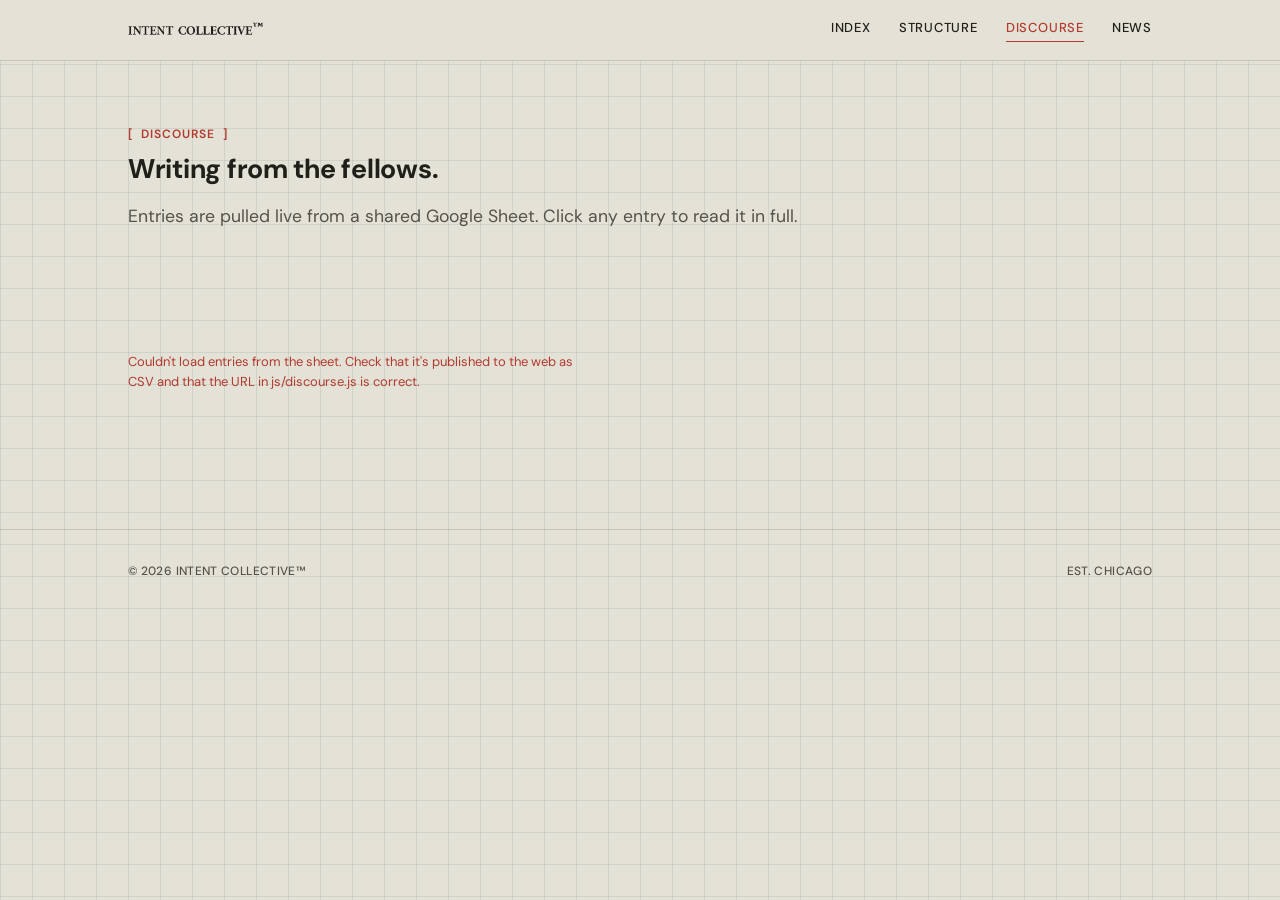
==== discourse.html @ 8bbcaa1e "Add files via upload" ====
<!DOCTYPE html>
<html lang="en">
<head>
<meta charset="UTF-8">
<meta name="viewport" content="width=device-width, initial-scale=1.0">
<title>Discourse — Intent Collective</title>
<meta name="description" content="Writing from Intent Collective fellows.">
<link rel="icon" href="assets/logo.png">
<link rel="stylesheet" href="css/style.css">
</head>
<body>

<header class="site-header">
  <div class="wrap">
    <a href="index.html" class="wordmark-link">
      <img src="assets/wordmark.png" alt="Intent Collective">
    </a>
    <nav class="site-nav">
      <a href="index.html">Index</a>
      <a href="structure.html">Structure</a>
      <a href="discourse.html" aria-current="page">Discourse</a>
      <a href="news.html">News</a>
    </nav>
  </div>
</header>

<main>
  <section class="page-head">
    <div class="wrap">
      <div class="mark-label">Discourse</div>
      <h1>Writing from the fellows.</h1>
      <p class="lede">
        Entries are pulled live from a shared Google Sheet. Click any entry to read it in full.
      </p>
    </div>
  </section>

  <div class="wrap">

    <div id="composer-region">
      <button type="button" id="compose-toggle" class="compose-toggle">+ Share a post</button>

      <div id="composer" class="composer hidden">
        <div class="field">
          <label for="compose-name">Name</label>
          <input type="text" id="compose-name" placeholder="Your name">
        </div>

        <div class="field">
          <label for="compose-title">Title</label>
          <input type="text" id="compose-title" placeholder="Post title">
        </div>

        <div class="field">
          <label for="rte-body">Content</label>
          <div class="rte-toolbar" role="toolbar" aria-label="Formatting">
            <button type="button" data-cmd="bold" title="Bold"><b>B</b></button>
            <button type="button" data-cmd="italic" title="Italic"><i>I</i></button>
            <button type="button" data-cmd="underline" title="Underline"><u>U</u></button>
            <select id="rte-block" title="Paragraph style" aria-label="Paragraph style">
              <option value="">Style…</option>
              <option value="p">Paragraph</option>
              <option value="h3">Heading</option>
              <option value="blockquote">Quote</option>
            </select>
            <button type="button" data-cmd="insertUnorderedList" title="Bulleted list">• List</button>
            <button type="button" data-cmd="insertOrderedList" title="Numbered list">1. List</button>
            <button type="button" data-cmd="createLink" title="Insert link">Link</button>
            <button type="button" data-cmd="removeFormat" title="Clear formatting">Clear</button>
          </div>
          <div id="rte-body" class="rte-body" contenteditable="true" aria-label="Post content"></div>
        </div>

        <div class="composer-actions">
          <input type="password" id="compose-password" placeholder="Password to publish">
          <button type="button" id="publish-btn" class="btn-primary">Publish</button>
          <span id="composer-status" class="composer-status" aria-live="polite"></span>
        </div>
      </div>
    </div>

    <div class="discourse-toolbar" id="discourse-toolbar">
      <span class="count" id="entry-count" aria-live="polite"></span>
    </div>

    <div id="state" class="state-msg">Loading entries…</div>
    <div id="entry-grid" class="entry-grid" hidden></div>

    <article id="post-detail" class="post-detail" hidden></article>
  </div>
</main>

<footer class="site-footer">
  <div class="wrap">
    <span>&copy; <span id="year"></span> intent collective&trade;</span>
    <span>Est. Chicago</span>
  </div>
</footer>

<script src="js/discourse.js"></script>
<script>document.getElementById('year').textContent = new Date().getFullYear();</script>

</body>
</html>
---- css/style.css ----
/* ==========================================================================
   Intent Collective — shared design system
   Single typeface: DM Sans. Hierarchy comes from weight, size, spacing,
   and the brick-red annotation mark — not from mixing type families.
   ========================================================================== */

@import url('https://fonts.googleapis.com/css2?family=DM+Sans:ital,opsz,wght@0,9..40,400;0,9..40,500;0,9..40,600;0,9..40,700;1,9..40,400;1,9..40,500&display=swap');

:root {
  --paper: #E4E1D6;
  --paper-raised: #EDEAE0;
  --ink: #211F1A;
  --ink-soft: #55524A;
  --mark: #B23A2E;
  --sage: #5B6B5E;
  --grid-line: #8FA6A340;
  --rule: #21201a26;

  --font: 'DM Sans', sans-serif;

  --max-w: 1080px;
}

* { box-sizing: border-box; }

html { scroll-behavior: smooth; }

@media (prefers-reduced-motion: reduce) {
  html { scroll-behavior: auto; }
  * { animation-duration: 0.01ms !important; transition-duration: 0.01ms !important; }
}

body {
  margin: 0;
  background-color: var(--paper);
  background-image:
    linear-gradient(var(--grid-line) 1px, transparent 1px),
    linear-gradient(90deg, var(--grid-line) 1px, transparent 1px);
  background-size: 32px 32px;
  color: var(--ink);
  font-family: var(--font);
  font-size: 18px;
  line-height: 1.6;
  -webkit-font-smoothing: antialiased;
}

a { color: inherit; text-decoration: none; }
::selection { background: var(--mark); color: var(--paper); }
:focus-visible { outline: 2px solid var(--mark); outline-offset: 3px; }
img { max-width: 100%; display: block; }

/* ---------- layout shell ---------- */

.wrap { max-width: var(--max-w); margin: 0 auto; padding: 0 28px; }

/* ---------- header / nav ---------- */

.site-header {
  border-bottom: 1px solid var(--rule);
  background: var(--paper);
  position: sticky;
  top: 0;
  z-index: 10;
}

.site-header .wrap {
  display: flex;
  align-items: center;
  justify-content: space-between;
  padding-top: 18px;
  padding-bottom: 18px;
}

.wordmark-link { display: inline-block; }
.wordmark-link img { height: 20px; width: auto; }

.site-nav {
  display: flex;
  gap: 28px;
  font-size: 13px;
  font-weight: 500;
  text-transform: uppercase;
  letter-spacing: 0.06em;
}

.site-nav a { position: relative; padding-bottom: 3px; }

.site-nav a::after {
  content: "";
  position: absolute;
  left: 0; right: 100%; bottom: 0;
  height: 1px;
  background: var(--mark);
  transition: right 0.2s ease;
}

.site-nav a:hover::after,
.site-nav a[aria-current="page"]::after { right: 0; }
.site-nav a[aria-current="page"] { color: var(--mark); }

/* ---------- annotation mark (signature element) ---------- */

.mark-label {
  font-size: 12px;
  font-weight: 600;
  letter-spacing: 0.08em;
  text-transform: uppercase;
  color: var(--mark);
  display: flex;
  align-items: center;
  gap: 8px;
  margin-bottom: 10px;
}

.mark-label::before { content: "["; color: var(--mark); }
.mark-label::after { content: "]"; color: var(--mark); }

h1, h2, h3 {
  font-family: var(--font);
  font-weight: 700;
  line-height: 1.12;
  margin: 0 0 0.4em;
  letter-spacing: -0.01em;
}

/* ---------- hero ---------- */

.hero { padding: 80px 0 64px; border-bottom: 1px solid var(--rule); }

.hero h1 {
  font-size: clamp(2.4rem, 5vw, 4.2rem);
  max-width: 15ch;
}

.logo-mark {
  width: 120px;
  height: auto;
  margin-bottom: 32px;
}

/* ---------- manifesto ---------- */

.manifesto { padding: 56px 0 96px; }

.manifesto blockquote {
  font-style: italic;
  font-weight: 500;
  font-size: clamp(1.4rem, 2.6vw, 1.9rem);
  line-height: 1.45;
  margin: 0 0 40px;
  max-width: 34ch;
  border-left: 3px solid var(--mark);
  padding-left: 24px;
}

.manifesto p {
  max-width: 68ch;
  color: var(--ink);
  font-size: 1.02rem;
  margin-bottom: 1.1em;
}

.manifesto .signoff {
  font-weight: 700;
  margin-top: 1.6em;
}

/* ---------- footer ---------- */

.site-footer {
  border-top: 1px solid var(--rule);
  padding: 32px 0 48px;
  font-size: 12px;
  font-weight: 500;
  letter-spacing: 0.03em;
  text-transform: uppercase;
  color: var(--ink-soft);
}

.site-footer .wrap {
  display: flex;
  justify-content: space-between;
  flex-wrap: wrap;
  gap: 12px;
}

/* ---------- structure / fellowships / pillars page ---------- */

.page-head { padding: 64px 0 32px; }

.page-head p.lede {
  max-width: 60ch;
  font-size: 1.1rem;
  color: var(--ink-soft);
}

.section-block { padding: 48px 0; border-top: 1px solid var(--rule); }

.tier-grid {
  display: grid;
  grid-template-columns: repeat(auto-fit, minmax(240px, 1fr));
  gap: 1px;
  background: var(--rule);
  border: 1px solid var(--rule);
  margin-top: 32px;
}

.tier {
  background: var(--paper-raised);
  padding: 24px;
}

.tier h3 { font-size: 1.15rem; margin-bottom: 6px; }
.tier p { font-size: 0.95rem; color: var(--ink-soft); margin: 0; }

.pillar-list { margin-top: 32px; display: flex; flex-direction: column; }

.pillar-row {
  display: grid;
  grid-template-columns: 56px 1fr auto;
  gap: 20px;
  align-items: baseline;
  padding: 20px 0;
  border-top: 1px solid var(--rule);
}

.pillar-row:last-child { border-bottom: 1px solid var(--rule); }

.pillar-letter { font-weight: 700; color: var(--mark); font-size: 1.1rem; }
.pillar-name { font-weight: 600; }
.pillar-people {
  font-size: 0.85rem;
  color: var(--ink-soft);
  text-align: right;
  white-space: nowrap;
}

.triad {
  display: grid;
  grid-template-columns: repeat(auto-fit, minmax(220px, 1fr));
  gap: 28px;
  margin-top: 32px;
}

.triad-item .mark-label { margin-bottom: 8px; }
.triad-item p { color: var(--ink-soft); font-size: 0.98rem; margin: 0; }

/* ---------- discourse & news shared card grid ---------- */

.discourse-toolbar {
  display: flex;
  justify-content: space-between;
  align-items: center;
  flex-wrap: wrap;
  gap: 16px;
  padding-bottom: 32px;
}

.discourse-toolbar .count { font-size: 12px; color: var(--ink-soft); font-weight: 500; }

.entry-grid {
  display: grid;
  grid-template-columns: repeat(auto-fill, minmax(300px, 1fr));
  gap: 20px;
  padding-bottom: 96px;
}

.entry-card {
  background: var(--paper-raised);
  border: 1px solid var(--rule);
  padding: 22px;
  display: flex;
  flex-direction: column;
  gap: 12px;
  transition: border-color 0.15s ease;
  width: 100%;
  text-align: left;
  font: inherit;
  color: inherit;
  cursor: pointer;
}

.entry-card:hover { border-color: var(--mark); }

.entry-meta {
  font-size: 11px;
  font-weight: 600;
  text-transform: uppercase;
  letter-spacing: 0.05em;
  color: var(--sage);
  display: flex;
  justify-content: space-between;
}

.entry-card h3 { font-size: 1.25rem; margin-bottom: 0; }

.entry-card .excerpt { font-size: 0.98rem; color: var(--ink); flex-grow: 1; }

.entry-card .byline {
  font-size: 12px;
  color: var(--ink-soft);
  border-top: 1px dashed var(--rule);
  padding-top: 10px;
  font-weight: 500;
}

.state-msg { font-size: 13px; color: var(--ink-soft); padding: 40px 0; max-width: 50ch; }
.state-msg.is-error { color: var(--mark); }

/* ---------- compose form ---------- */

.compose-toggle {
  background: none;
  border: none;
  padding: 0 0 20px;
  font-family: var(--font);
  font-size: 12px;
  font-weight: 700;
  text-transform: uppercase;
  letter-spacing: 0.06em;
  color: var(--sage);
  cursor: pointer;
}

.compose-toggle:hover { color: var(--mark); }

.composer {
  background: var(--paper-raised);
  border: 1px solid var(--rule);
  padding: 28px;
  margin-bottom: 40px;
  display: flex;
  flex-direction: column;
  gap: 20px;
}

.composer.hidden { display: none; }

.field label {
  display: block;
  font-size: 12px;
  font-weight: 700;
  text-transform: uppercase;
  letter-spacing: 0.05em;
  color: var(--ink-soft);
  margin-bottom: 6px;
}

.field input[type="text"],
.field input[type="password"],
.field textarea {
  width: 100%;
  padding: 10px 12px;
  border: 1px solid var(--rule);
  background: var(--paper);
  font-family: var(--font);
  font-size: 0.95rem;
  color: var(--ink);
}

.field textarea { resize: vertical; min-height: 90px; }

.field input:focus, .field textarea:focus { outline: 2px solid var(--mark); outline-offset: 1px; }

.rte-toolbar {
  display: flex;
  flex-wrap: wrap;
  gap: 4px;
  border: 1px solid var(--rule);
  border-bottom: none;
  background: var(--paper);
  padding: 6px;
}

.rte-toolbar button {
  background: none;
  border: 1px solid transparent;
  padding: 6px 10px;
  font-family: var(--font);
  font-size: 13px;
  font-weight: 600;
  color: var(--ink);
  cursor: pointer;
}

.rte-toolbar button:hover { border-color: var(--rule); }

.rte-toolbar select {
  font-family: var(--font);
  font-size: 13px;
  border: 1px solid var(--rule);
  background: var(--paper);
  padding: 4px 6px;
  color: var(--ink);
}

.rte-body {
  min-height: 180px;
  border: 1px solid var(--rule);
  background: var(--paper);
  padding: 14px;
  font-size: 0.98rem;
  line-height: 1.6;
}

.rte-body:focus { outline: 2px solid var(--mark); outline-offset: -2px; }
.rte-body p, .rte-body div { margin: 0 0 0.8em; }
.rte-body ul, .rte-body ol { margin: 0 0 0.8em 1.2em; }
.rte-body blockquote {
  border-left: 3px solid var(--mark);
  margin: 0 0 0.8em;
  padding-left: 16px;
  font-style: italic;
}
.rte-body a { color: var(--mark); text-decoration: underline; }

.composer-actions {
  display: flex;
  align-items: center;
  gap: 14px;
  flex-wrap: wrap;
}

.composer-actions input[type="password"] { max-width: 220px; }

.btn-primary {
  background: var(--mark);
  color: var(--paper);
  border: none;
  padding: 11px 22px;
  font-family: var(--font);
  font-size: 13px;
  font-weight: 700;
  text-transform: uppercase;
  letter-spacing: 0.05em;
  cursor: pointer;
}

.btn-primary:hover { opacity: 0.9; }
.btn-primary:disabled { opacity: 0.5; cursor: not-allowed; }

.composer-status { font-size: 13px; font-weight: 500; }
.composer-status.is-error { color: var(--mark); }
.composer-status.is-ok { color: var(--sage); }

/* ---------- post detail (blog view) ---------- */

.post-detail { padding: 16px 0 96px; }

.back-link {
  display: inline-flex;
  align-items: center;
  gap: 6px;
  font-size: 12px;
  font-weight: 700;
  text-transform: uppercase;
  letter-spacing: 0.05em;
  color: var(--sage);
  margin-bottom: 28px;
}

.back-link:hover { color: var(--mark); }

.post-detail h1 { font-size: clamp(1.8rem, 4vw, 2.6rem); max-width: 24ch; }

.post-meta {
  font-size: 13px;
  font-weight: 500;
  color: var(--ink-soft);
  margin-bottom: 32px;
  text-transform: uppercase;
  letter-spacing: 0.04em;
}

.post-body { max-width: 68ch; font-size: 1.05rem; }
.post-body p, .post-body div { margin: 0 0 1.1em; }
.post-body ul, .post-body ol { margin: 0 0 1.1em 1.4em; }
.post-body blockquote {
  border-left: 3px solid var(--mark);
  padding-left: 20px;
  margin: 0 0 1.1em;
  font-style: italic;
}
.post-body a { color: var(--mark); text-decoration: underline; }

/* ---------- responsive ---------- */

@media (max-width: 640px) {
  body { font-size: 16px; }
  .hero { padding: 56px 0 40px; }
  .site-nav { gap: 16px; font-size: 12px; }
  .pillar-row { grid-template-columns: 32px 1fr; }
  .pillar-people { grid-column: 2; text-align: left; }
}
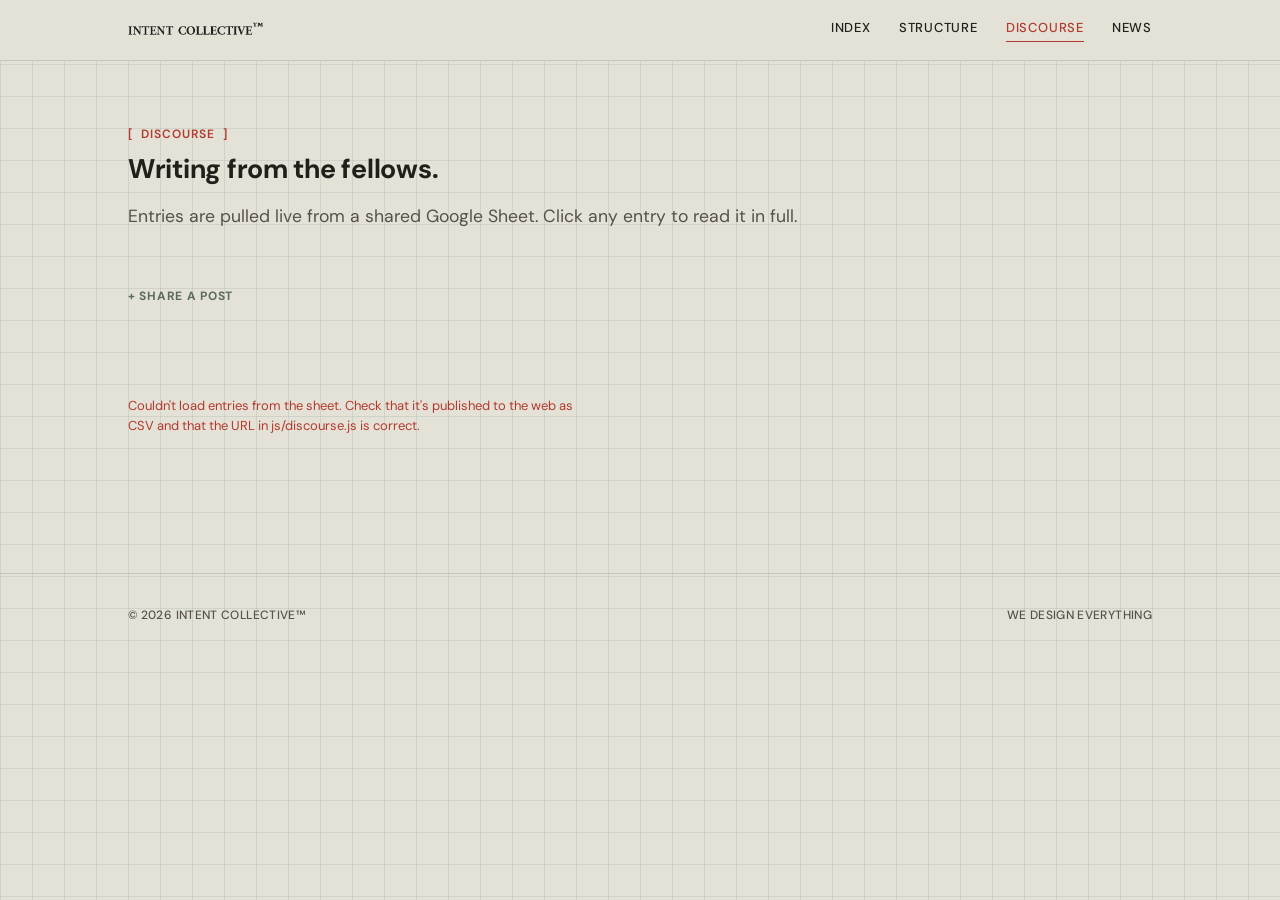
==== commit 148ac153: "Update footer text in discourse.html" ====
--- a/discourse.html
+++ b/discourse.html
@@ -93,7 +93,7 @@
 <footer class="site-footer">
   <div class="wrap">
     <span>&copy; <span id="year"></span> intent collective&trade;</span>
-    <span>Est. Chicago</span>
+    <span>we design everything</span>
   </div>
 </footer>
 
--- a/css/style.css
+++ b/css/style.css
@@ -143,7 +143,7 @@
 .manifesto { padding: 56px 0 96px; }
 
 .manifesto blockquote {
-  font-style: italic;
+  font-style: normal;
   font-weight: 500;
   font-size: clamp(1.4rem, 2.6vw, 1.9rem);
   line-height: 1.45;
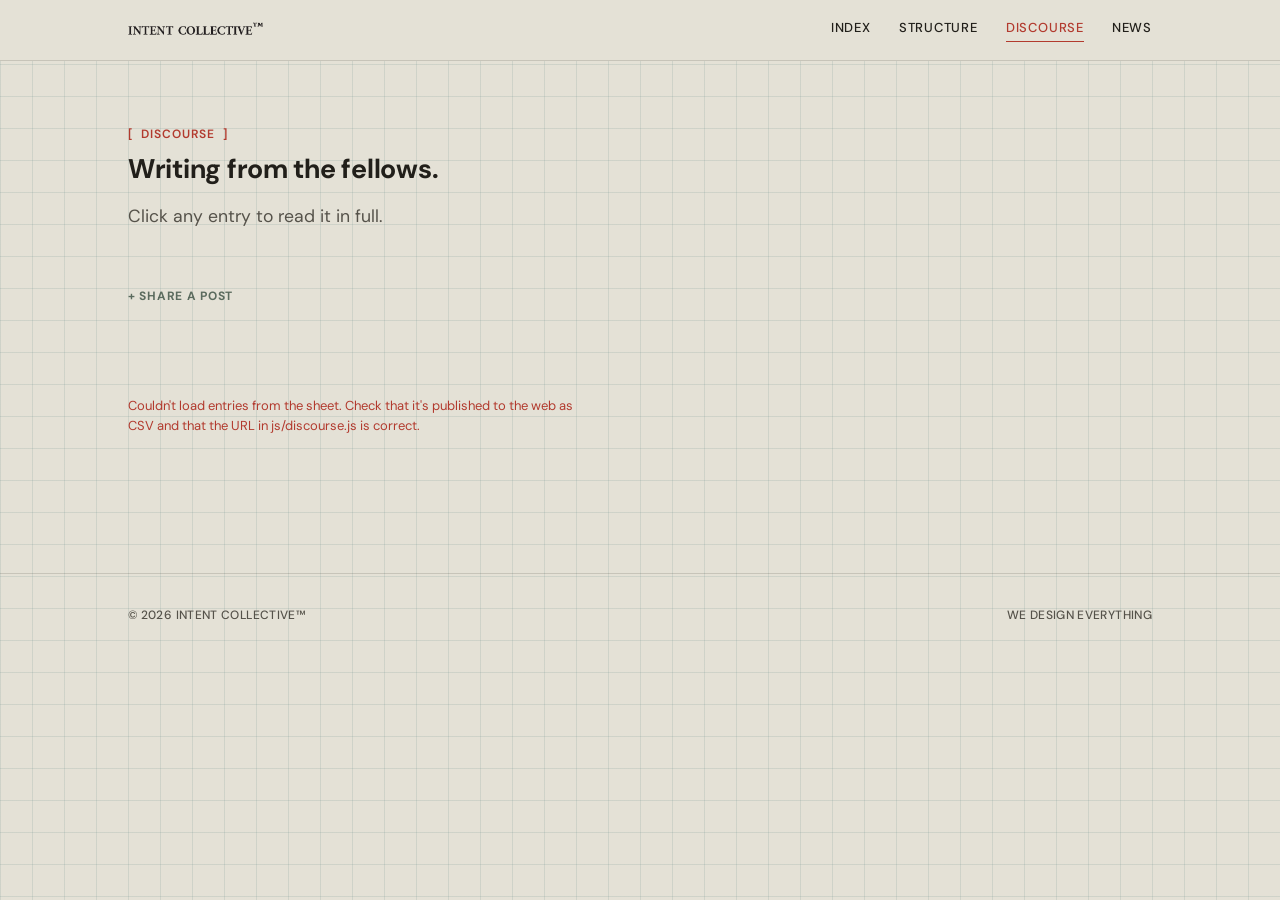
==== commit 0aa566f4: "Remove redundant text in discourse.html" ====
--- a/discourse.html
+++ b/discourse.html
@@ -30,7 +30,7 @@
       <div class="mark-label">Discourse</div>
       <h1>Writing from the fellows.</h1>
       <p class="lede">
-        Entries are pulled live from a shared Google Sheet. Click any entry to read it in full.
+        Click any entry to read it in full.
       </p>
     </div>
   </section>
